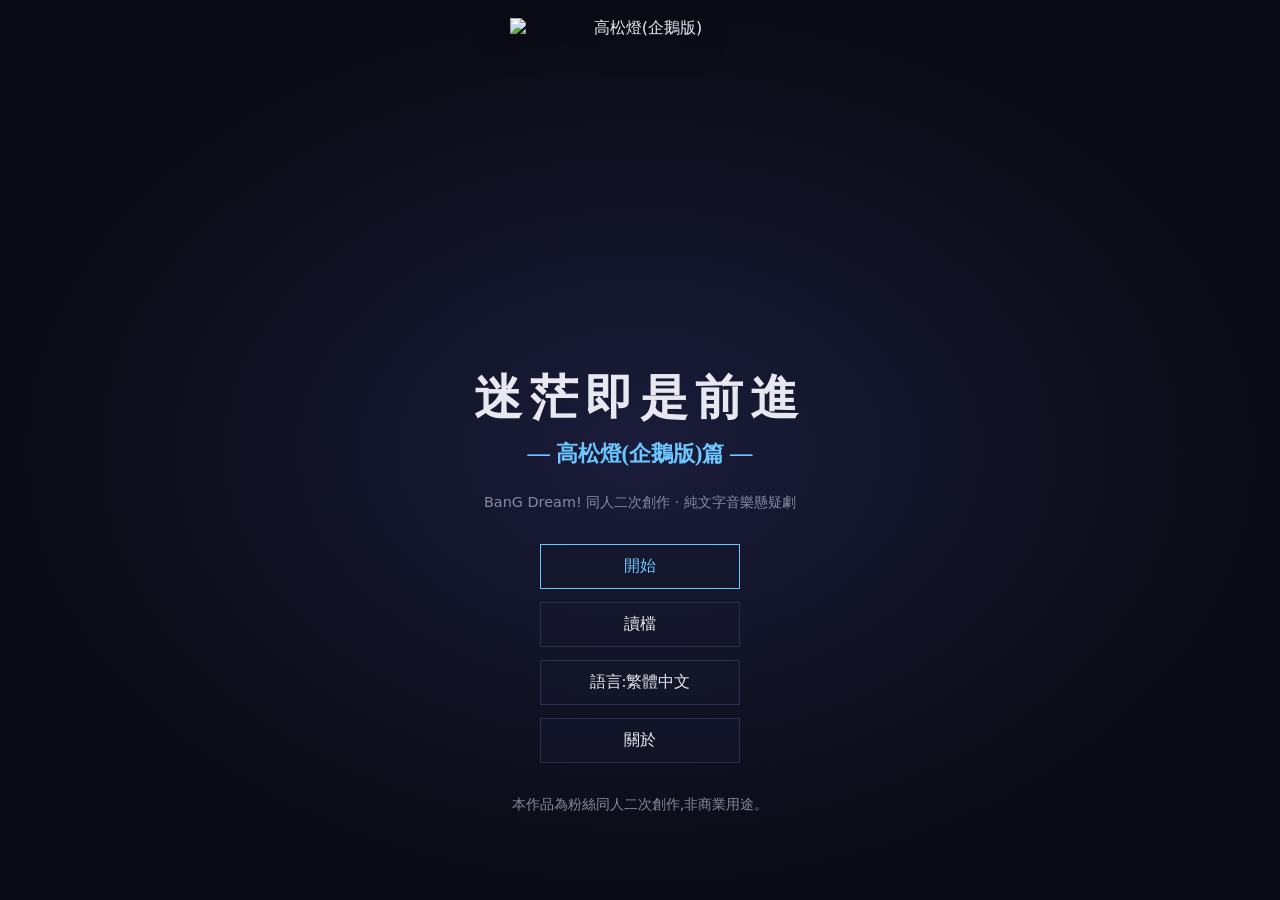
==== src/index.html @ a0032421 "fix(ui): stop game-screen covering title; keep image.png portrait" ====
<!DOCTYPE html>
<html lang="zh-Hant">
<head>
  <meta charset="UTF-8" />
  <meta name="viewport" content="width=device-width, initial-scale=1.0" />
  <title>迷茫即是前進 — 高松燈(企鵝版)篇</title>
  <link rel="stylesheet" href="style.css?v=20260818e" />
</head>
<body class="bg-rooftop">
  <div id="transition-overlay" class="transition-overlay"></div>

  <div id="title-screen" class="screen active">
    <div class="title-bg"></div>
    <div class="title-penguin">
      <div class="penguin penguin-neutral" id="title-penguin-svg">
        <img
          src="https://raw.githubusercontent.com/yip-lgtm/ki7409-game-jam-202608/main/design/characters/image.png"
          alt="高松燈(企鵝版)"
          class="penguin-img"
          draggable="false"
        />
      </div>
    </div>
    <div class="title-content">
      <h1 class="title-main">迷茫即是前進</h1>
      <h2 class="title-sub">— 高松燈(企鵝版)篇 —</h2>
      <p class="title-tagline">BanG Dream! 同人二次創作 · 純文字音樂懸疑劇</p>
      <div class="title-buttons">
        <button id="btn-start" class="btn-primary">開始</button>
        <button id="btn-continue" class="btn-primary hidden">繼續</button>
        <button id="btn-load-title" class="btn-secondary">讀檔</button>
        <button id="btn-lang"  class="btn-secondary">語言:繁體中文</button>
        <button id="btn-credits" class="btn-secondary">關於</button>
      </div>
      <p class="title-disclaimer">
        本作品為粉絲同人二次創作,非商業用途,自娛為主。<br />
        原 IP:BanG Dream! It's MyGO!!!!! / Ave Mujica © Bushiroad<br />
        角色用原作真名, 玩家 = 企鵝版高松燈(自創立繪)
      </p>
    </div>
  </div>

  <div id="game-screen" class="screen">
    <div id="bg-layer" class="bg-layer"></div>
    <div id="fx-layer" class="fx-layer"></div>
    <div id="portrait-layer" class="portrait-layer"></div>
    <div id="text-box" class="text-box">
      <div class="text-box-header">
        <span id="speaker-name" class="speaker-name"></span>
        <span id="pov-indicator" class="pov-indicator"></span>
      </div>
      <div id="text-content" class="text-content"></div>
      <div class="text-box-footer">
        <span class="hint">點擊或按 SPACE 繼續</span>
      </div>
    </div>
    <div id="choice-layer" class="choice-layer hidden"></div>
    <div id="reveal-layer" class="reveal-layer hidden"></div>
    <div id="hud" class="hud">
      <span id="scene-title" class="scene-title"></span>
      <div class="hud-right">
        <span id="btn-menu" class="hud-btn" title="選單 (ESC)">☰</span>
        <span id="lang-toggle" class="lang-toggle" title="切換語言">繁</span>
      </div>
    </div>
  </div>

  <div id="credits-screen" class="screen">
    <div class="credits-content">
      <h2>關於本作</h2>
      <p>玩家 = 高松燈(企鵝版, 自創立繪)。你不知道自己是企鵝, 不知道自己會唱所有歌。90 分鐘, 1 路線, 1 結局。</p>
      <h3>製作</h3>
      <p>劇本 / 程式 / 立繪:<strong>yip-lgtm</strong><br>原 IP:BanG Dream! It's MyGO!!!!! / Ave Mujica © Bushiroad(同人, 自娛, 零收費)<br>企鵝版高松燈 = 自創同人設定</p>
      <h3>授權</h3>
      <p>CC BY-NC 4.0(同人非商用)</p>
      <h3>特別感謝</h3>
      <p>BanG Dream! 粉絲 · bilibili 二創圈</p>
      <button id="btn-back" class="btn-secondary">返回</button>
    </div>
  </div>

  <div id="menu-overlay" class="menu-overlay hidden">
    <div class="menu-panel">
      <h2 class="menu-title" id="menu-title">選單</h2>
      <div class="menu-buttons">
        <button id="menu-save" class="btn-primary">存檔</button>
        <button id="menu-load" class="btn-secondary">讀檔</button>
        <button id="menu-title-btn" class="btn-secondary">返回標題</button>
        <button id="menu-close" class="btn-secondary">繼續遊戲</button>
      </div>
    </div>
  </div>

  <div id="saveload-overlay" class="menu-overlay hidden">
    <div class="menu-panel saveload-panel">
      <h2 class="menu-title" id="saveload-title">存檔</h2>
      <div id="slot-list" class="slot-list"></div>
      <button id="saveload-back" class="btn-secondary">返回</button>
    </div>
  </div>

  <div id="toast" class="toast hidden"></div>
  <script type="module" src="main.js?v=20260818e"></script>
</body>
</html>
---- src/style.css ----
/* VN UI */
:root {
  --bg: #0a0b14; --bg-soft: #14162a; --fg: #e8e9f0; --fg-muted: #8889a0;
  --accent: #6cc6ff; --textbox-border: #2a2e4a; --glass: rgba(20,22,42,0.72);
  --glass-border: rgba(108,198,255,0.18); --transition-ms: 0ms;
  --serif: "Noto Serif TC", serif; --sans: system-ui, sans-serif;
}
* { box-sizing: border-box; margin: 0; padding: 0; }
html, body { width: 100%; height: 100%; background: var(--bg); color: var(--fg); font-family: var(--sans); overflow: hidden; user-select: none; }
.bg-rooftop { background: linear-gradient(180deg, #0a0b14 0%, #1a1c3a 50%, #2a2e4a 100%); }
#bg-layer { background: transparent; }
#game-screen #bg-layer { background: linear-gradient(180deg, #0a0b14 0%, #14162a 50%, #1a1c3a 100%); }
.bg-street { background: linear-gradient(180deg, #0a0b14 0%, #14162a 60%, #1a1c3a 100%); }
.bg-house { background: linear-gradient(180deg, #0a0b14 0%, #1a1a2e 50%, #2a1a2e 100%); }
.transition-overlay { position: fixed; inset: 0; background: #0a0b14; z-index: 1000; opacity: 0; pointer-events: none; transition: opacity var(--transition-ms) ease; }
.transition-overlay.active { opacity: 1; pointer-events: auto; }
.screen { position: fixed; inset: 0; display: none; flex-direction: column; opacity: 1; }
.screen.active { display: flex; opacity: 1; }
.hidden { display: none !important; }
#title-screen { align-items: center; justify-content: center; text-align: center; background: radial-gradient(ellipse at center, #1a1c3a 0%, #0a0b14 70%); }
#title-screen.active { display: flex; }
.title-main { font-family: var(--serif); font-size: 3rem; letter-spacing: 0.15em; color: var(--fg); margin-bottom: 0.5rem; }
.title-sub { font-family: var(--serif); font-size: 1.4rem; color: var(--accent); margin-bottom: 1.5rem; }
.title-buttons { display: flex; flex-direction: column; gap: 0.8rem; align-items: center; margin: 2rem 0; }
.btn-primary, .btn-secondary { font-family: var(--serif); font-size: 1rem; padding: 0.7rem 2.5rem; border: 1px solid var(--textbox-border); background: rgba(20,22,42,0.6); color: var(--fg); cursor: pointer; min-width: 200px; }
.btn-primary { border-color: var(--accent); color: var(--accent); }
#game-screen { flex-direction: column; background: var(--bg); position: fixed; inset: 0; overflow: hidden; }
#game-screen.active { display: flex; }
.fx-layer { position: absolute; inset: 0; pointer-events: none; opacity: 0; }
.fx-layer.grayscale { background: rgba(0,0,0,0.4); opacity: 1; }
.fx-layer.colorize { background: linear-gradient(180deg, rgba(255,220,100,0.08), rgba(108,198,255,0.08)); opacity: 1; }
.portrait-layer { position: absolute; inset: 0; display: flex; align-items: flex-end; justify-content: center; padding-bottom: 30%; pointer-events: none; }
.penguin { width: 280px; height: 360px; position: relative; }
.penguin-img { width: 100%; height: 100%; object-fit: contain; display: block; filter: drop-shadow(0 8px 18px rgba(0,0,0,0.45)); }
.text-box { position: absolute; bottom: 0; left: 0; right: 0; background: var(--glass); border-top: 1px solid var(--glass-border); padding: 1.2rem 2rem 1rem; min-height: 180px; z-index: 10; cursor: pointer; }
.speaker-name { font-family: var(--serif); font-size: 1.1rem; color: var(--accent); }
.text-content { font-family: var(--serif); font-size: 1.05rem; line-height: 1.9; min-height: 4.5em; }
.text-content .narrative { color: var(--fg-muted); font-style: italic; }
.text-content .song { color: var(--accent); }
.choice-layer { position: absolute; inset: 0; background: rgba(10,11,20,0.82); display: flex; flex-direction: column; align-items: center; justify-content: center; gap: 0.85rem; z-index: 20; }
.choice-btn { font-family: var(--serif); font-size: 1rem; padding: 0.85rem 1.5rem; border: 1px solid var(--textbox-border); background: rgba(20,22,42,0.75); color: var(--fg); cursor: pointer; min-width: 320px; }
.reveal-layer { position: absolute; inset: 0; background: rgba(10,11,20,0.9); display: flex; align-items: center; justify-content: center; z-index: 30; }
.reveal-card { background: rgba(20,22,42,0.95); border: 1px solid var(--accent); border-radius: 10px; padding: 2rem; max-width: 480px; text-align: center; }
.hud { position: absolute; top: 1rem; left: 1rem; right: 1rem; display: flex; justify-content: space-between; z-index: 5; }
.hud-right { display: flex; gap: 0.5rem; }
.hud-btn, .lang-toggle { font-family: var(--serif); color: var(--accent); background: rgba(10,11,20,0.6); padding: 0.4rem 0.8rem; cursor: pointer; border: 1px solid var(--textbox-border); border-radius: 3px; }
.menu-overlay { position: fixed; inset: 0; background: rgba(6,7,14,0.78); display: flex; align-items: center; justify-content: center; z-index: 100; }
.menu-panel { background: var(--glass); border: 1px solid var(--glass-border); border-radius: 12px; padding: 2rem; min-width: 280px; text-align: center; }
.menu-title { font-family: var(--serif); font-size: 1.4rem; color: var(--accent); margin-bottom: 1.5rem; }
.menu-buttons { display: flex; flex-direction: column; gap: 0.7rem; align-items: center; }
.slot-list { display: flex; flex-direction: column; gap: 0.7rem; margin-bottom: 1.2rem; }
.slot-card { padding: 0.9rem 1.1rem; border: 1px solid var(--textbox-border); background: rgba(14,16,30,0.7); color: var(--fg); cursor: pointer; text-align: left; border-radius: 6px; font-family: var(--serif); }
.slot-card.empty { color: var(--fg-muted); font-style: italic; }
.toast { position: fixed; bottom: 2.5rem; left: 50%; transform: translateX(-50%); background: rgba(20,22,42,0.95); border: 1px solid var(--accent); color: var(--accent); font-family: var(--serif); padding: 0.7rem 1.6rem; border-radius: 6px; z-index: 200; opacity: 0; transition: opacity 0.3s; }
.toast.show { opacity: 1; }
#credits-screen { align-items: center; justify-content: center; background: var(--bg); overflow-y: auto; }
.credits-content { max-width: 600px; padding: 3rem 2rem; text-align: center; line-height: 1.8; }
.credits-content h2 { font-family: var(--serif); font-size: 1.8rem; color: var(--accent); margin-bottom: 1.5rem; }
.title-content { position: relative; z-index: 2; padding: 2rem; margin-top: 280px; }
.title-penguin { position: absolute; top: 2%; left: 50%; transform: translateX(-50%); width: 260px; height: 300px; cursor: pointer; }
.title-penguin .penguin { width: 100%; height: 100%; }
.title-bg { position: absolute; inset: 0; opacity: 0.4; }
.title-tagline, .title-disclaimer { color: var(--fg-muted); font-size: 0.9rem; }
.scene-title { font-family: var(--serif); font-size: 0.9rem; color: var(--fg-muted); background: rgba(10,11,20,0.6); padding: 0.4rem 0.8rem; border-radius: 3px; }
.hint { opacity: 0.6; font-size: 0.75rem; }
.pov-indicator { font-size: 0.8rem; color: var(--fg-muted); }
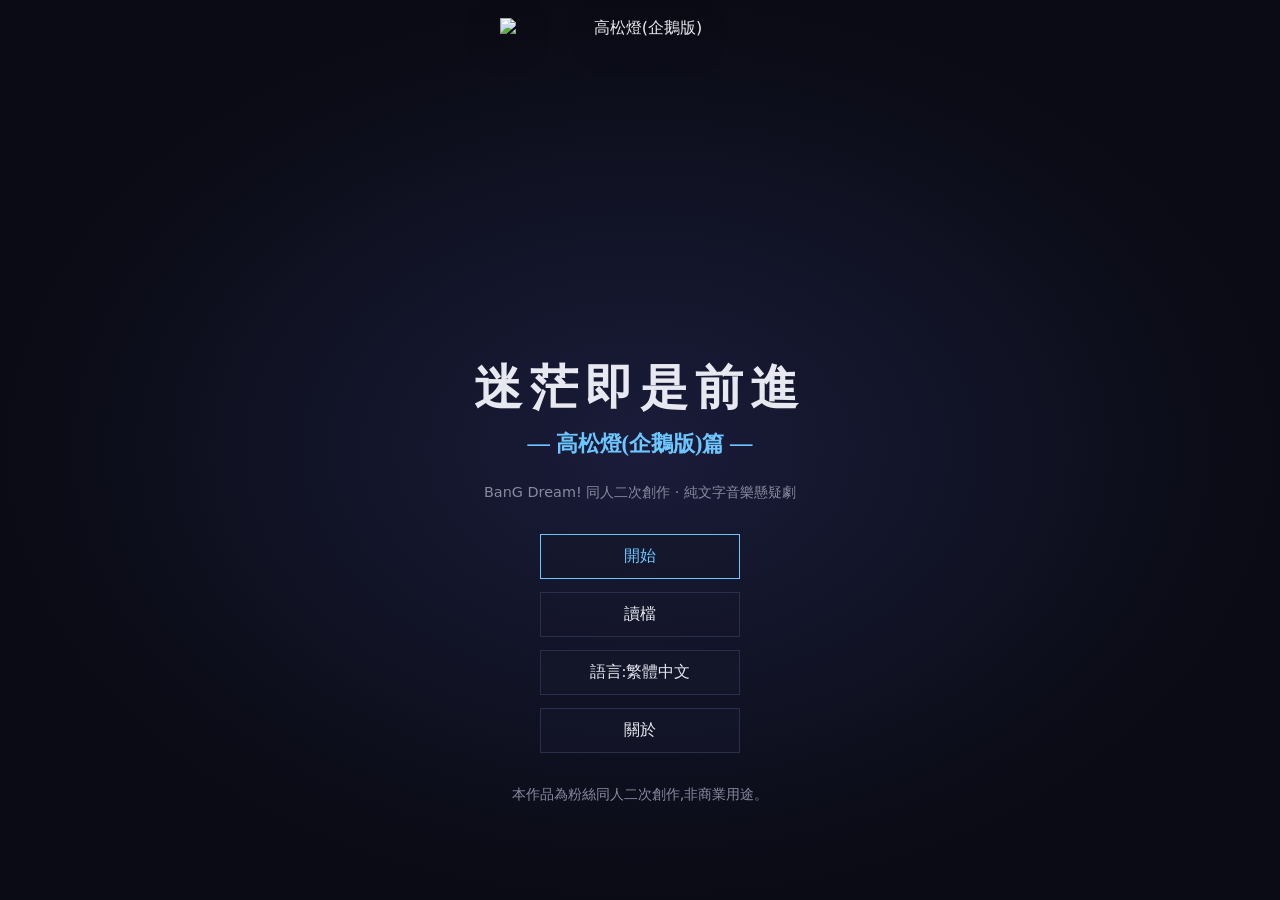
==== commit f9d5b9ee: "feat(ui): title portrait uses image.png with Pages-local fallback" ====
--- a/src/index.html
+++ b/src/index.html
@@ -4,7 +4,7 @@
   <meta charset="UTF-8" />
   <meta name="viewport" content="width=device-width, initial-scale=1.0" />
   <title>迷茫即是前進 — 高松燈(企鵝版)篇</title>
-  <link rel="stylesheet" href="style.css?v=20260818e" />
+  <link rel="stylesheet" href="style.css?v=20260818f" />
 </head>
 <body class="bg-rooftop">
   <div id="transition-overlay" class="transition-overlay"></div>
@@ -14,10 +14,11 @@
     <div class="title-penguin">
       <div class="penguin penguin-neutral" id="title-penguin-svg">
         <img
-          src="https://raw.githubusercontent.com/yip-lgtm/ki7409-game-jam-202608/main/design/characters/image.png"
+          src="assets/portraits/tomori.png"
           alt="高松燈(企鵝版)"
           class="penguin-img"
           draggable="false"
+          onerror="this.onerror=null;this.src='https://raw.githubusercontent.com/yip-lgtm/ki7409-game-jam-202608/main/design/characters/image.png'"
         />
       </div>
     </div>
@@ -100,6 +101,6 @@
   </div>
 
   <div id="toast" class="toast hidden"></div>
-  <script type="module" src="main.js?v=20260818e"></script>
+  <script type="module" src="main.js?v=20260818f"></script>
 </body>
 </html>
--- a/src/style.css
+++ b/src/style.css
@@ -2,7 +2,7 @@
 :root {
   --bg: #0a0b14; --bg-soft: #14162a; --fg: #e8e9f0; --fg-muted: #8889a0;
   --accent: #6cc6ff; --textbox-border: #2a2e4a; --glass: rgba(20,22,42,0.72);
-  --glass-border: rgba(108,198,255,0.18); --transition-ms: 0ms;
+  --glass-border: rgba(108,198,255,0.18); --transition-ms: 420ms;
   --serif: "Noto Serif TC", serif; --sans: system-ui, sans-serif;
 }
 * { box-sizing: border-box; margin: 0; padding: 0; }
@@ -14,24 +14,27 @@
 .bg-house { background: linear-gradient(180deg, #0a0b14 0%, #1a1a2e 50%, #2a1a2e 100%); }
 .transition-overlay { position: fixed; inset: 0; background: #0a0b14; z-index: 1000; opacity: 0; pointer-events: none; transition: opacity var(--transition-ms) ease; }
 .transition-overlay.active { opacity: 1; pointer-events: auto; }
-.screen { position: fixed; inset: 0; display: none; flex-direction: column; opacity: 1; }
-.screen.active { display: flex; opacity: 1; }
+
+.screen { position: fixed; inset: 0; display: none !important; flex-direction: column; opacity: 1; }
+.screen.active { display: flex !important; opacity: 1; }
 .hidden { display: none !important; }
-#title-screen { align-items: center; justify-content: center; text-align: center; background: radial-gradient(ellipse at center, #1a1c3a 0%, #0a0b14 70%); }
-#title-screen.active { display: flex; }
+
+#title-screen { align-items: center; justify-content: center; text-align: center; background: radial-gradient(ellipse at center, #1a1c3a 0%, #0a0b14 70%); z-index: 2; }
 .title-main { font-family: var(--serif); font-size: 3rem; letter-spacing: 0.15em; color: var(--fg); margin-bottom: 0.5rem; }
 .title-sub { font-family: var(--serif); font-size: 1.4rem; color: var(--accent); margin-bottom: 1.5rem; }
 .title-buttons { display: flex; flex-direction: column; gap: 0.8rem; align-items: center; margin: 2rem 0; }
 .btn-primary, .btn-secondary { font-family: var(--serif); font-size: 1rem; padding: 0.7rem 2.5rem; border: 1px solid var(--textbox-border); background: rgba(20,22,42,0.6); color: var(--fg); cursor: pointer; min-width: 200px; }
 .btn-primary { border-color: var(--accent); color: var(--accent); }
-#game-screen { flex-direction: column; background: var(--bg); position: fixed; inset: 0; overflow: hidden; }
-#game-screen.active { display: flex; }
+
+#game-screen { flex-direction: column; background: var(--bg); position: fixed; inset: 0; overflow: hidden; z-index: 1; }
+#game-screen.active { z-index: 3; }
 .fx-layer { position: absolute; inset: 0; pointer-events: none; opacity: 0; }
 .fx-layer.grayscale { background: rgba(0,0,0,0.4); opacity: 1; }
 .fx-layer.colorize { background: linear-gradient(180deg, rgba(255,220,100,0.08), rgba(108,198,255,0.08)); opacity: 1; }
-.portrait-layer { position: absolute; inset: 0; display: flex; align-items: flex-end; justify-content: center; padding-bottom: 30%; pointer-events: none; }
-.penguin { width: 280px; height: 360px; position: relative; }
-.penguin-img { width: 100%; height: 100%; object-fit: contain; display: block; filter: drop-shadow(0 8px 18px rgba(0,0,0,0.45)); }
+.portrait-layer { position: absolute; inset: 0; display: flex; align-items: flex-end; justify-content: center; padding-bottom: 28%; pointer-events: none; }
+.penguin { width: 320px; height: 360px; position: relative; display: flex; align-items: flex-end; justify-content: center; }
+.penguin svg { display: none !important; }
+.penguin-img { width: 100%; height: 100%; object-fit: contain; object-position: bottom center; display: block; filter: drop-shadow(0 8px 18px rgba(0,0,0,0.45)); }
 .text-box { position: absolute; bottom: 0; left: 0; right: 0; background: var(--glass); border-top: 1px solid var(--glass-border); padding: 1.2rem 2rem 1rem; min-height: 180px; z-index: 10; cursor: pointer; }
 .speaker-name { font-family: var(--serif); font-size: 1.1rem; color: var(--accent); }
 .text-content { font-family: var(--serif); font-size: 1.05rem; line-height: 1.9; min-height: 4.5em; }
@@ -56,8 +59,8 @@
 #credits-screen { align-items: center; justify-content: center; background: var(--bg); overflow-y: auto; }
 .credits-content { max-width: 600px; padding: 3rem 2rem; text-align: center; line-height: 1.8; }
 .credits-content h2 { font-family: var(--serif); font-size: 1.8rem; color: var(--accent); margin-bottom: 1.5rem; }
-.title-content { position: relative; z-index: 2; padding: 2rem; margin-top: 280px; }
-.title-penguin { position: absolute; top: 2%; left: 50%; transform: translateX(-50%); width: 260px; height: 300px; cursor: pointer; }
+.title-content { position: relative; z-index: 2; padding: 2rem; margin-top: 260px; }
+.title-penguin { position: absolute; top: 2%; left: 50%; transform: translateX(-50%); width: 280px; height: 280px; cursor: pointer; z-index: 3; }
 .title-penguin .penguin { width: 100%; height: 100%; }
 .title-bg { position: absolute; inset: 0; opacity: 0.4; }
 .title-tagline, .title-disclaimer { color: var(--fg-muted); font-size: 0.9rem; }
